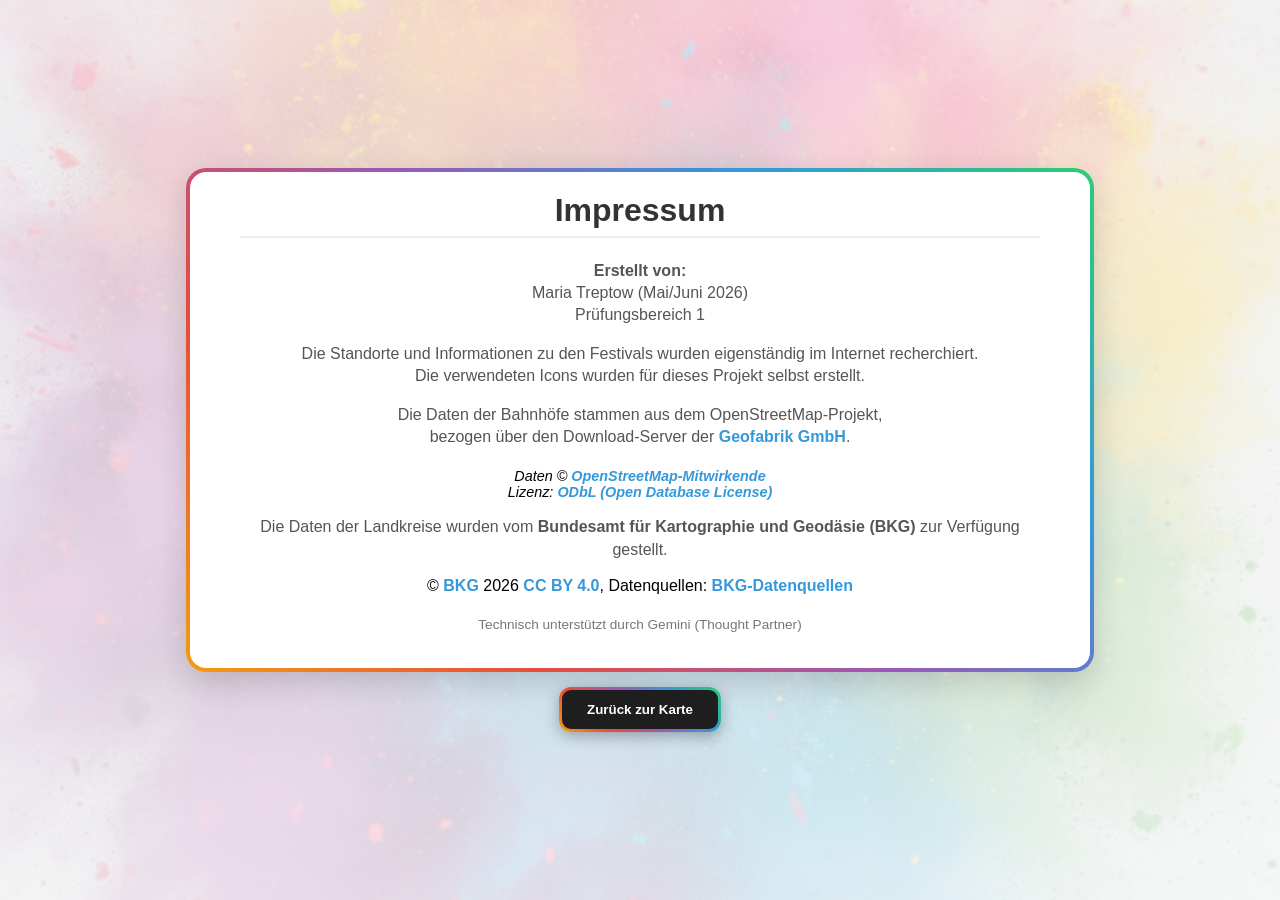
==== impressum.html @ fa6dbb52 "Add files via upload" ====
<!doctype html>
<html lang="de">
<head>
    <meta charset="utf-8">
    <meta name="viewport" content="width=device-width, initial-scale=1.0">
    <title>Impressum</title>
    <style>
        body {
            background: linear-gradient(rgba(255, 255, 255, 0.7), rgba(255, 255, 255, 0.8)), 
			                url('../Symbole/background.png') center/cover fixed no-repeat;
            font-family: 'Montserrat', sans-serif;
            display: flex;
            justify-content: center;
            align-items: center;
            min-height: 100vh;
            margin: 0;
			flex-direction: column; 
    		gap: 15px; 
			padding-top: 3vh; 
			padding-bottom: 3vh;
			box-sizing: border-box;
				}
        .impressum-card {
            background: 
                linear-gradient(white, white) padding-box, 
                linear-gradient(45deg, #f39c12, #e74c3c, #9b59b6, #3498db, #2ecc71) border-box;
            border: 4px solid transparent;
            border-radius: 20px;
            box-shadow: 0 10px 30px rgba(0,0,0,0.15);
            padding: 20px 50px 20px 50px;
            max-width: 800px;
            text-align: center;
            transition: transform 0.3s ease;
        }
        h1 {
            color: #333;
            margin-top: 0;
            border-bottom: 2px solid #eee;
            padding-bottom: 7px;
        }
        p {
            color: #555;
            line-height: 1.4;
        }
        a {
            color: #3498db;
            text-decoration: none;
            font-weight: bold;
        }
        a:hover {
            text-decoration: underline;
            color: #e74c3c;
        }
        .bkg-logo,
		.osm-license{
            margin-top: 20px;
            font-size: 0.9em;
            font-style: italic;
        }
		.back-button {
		   background: 
		        linear-gradient(rgb(30, 30, 30), rgb(30, 30, 30)) padding-box, 
		        linear-gradient(45deg, #f39c12, #e74c3c, #9b59b6, #3498db, #2ecc71) border-box;
		    color: white;
		    border: 3px solid transparent; 
		    border-radius: 12px; 
		    padding: 12px 25px;
		    font-family: 'Montserrat', sans-serif;
		    font-weight: bold;
		    cursor: pointer;
		    box-shadow: 0 4px 15px rgba(0,0,0,0.3);
		    transition: all 0.3s ease-in-out;
		    text-decoration: none;
			display: block;
    		margin: 0 auto;
		}
		
		.back-button:hover {
		    transform: scale(1.05);
		    color: #f8f4ff !important;
			text-shadow: 0 0 2px rgba(180, 120, 255, 0.6), 
			0 0 6px rgba(180, 120, 255, 0.4);
		}
    </style>
</head>
<body>
   <div class="impressum-card">
        <h1>Impressum</h1>
        <p><strong>Erstellt von:</strong><br> Maria Treptow (Mai/Juni 2026)<br>Prüfungsbereich 1</p>
        <p>
            Die Standorte und Informationen zu den Festivals wurden eigenständig im Internet recherchiert.<br>
            Die verwendeten Icons wurden für dieses Projekt selbst erstellt.
        </p>
		<p>
    Die Daten der Bahnhöfe stammen aus dem OpenStreetMap-Projekt,<br> bezogen über den Download-Server der 
    <strong><a href="https://download.geofabrik.de/europe/germany/mecklenburg-vorpommern.html" target="_blank">Geofabrik GmbH</a></strong>.
</p>
<div class="osm-license">
    Daten © <a href="https://www.openstreetmap.org/copyright" target="_blank">OpenStreetMap-Mitwirkende</a><br>
    Lizenz: <a href="https://opendatacommons.org/licenses/odbl/" target="_blank">ODbL (Open Database License)</a>
</div>
        <p>Die Daten der Landkreise wurden vom <strong>Bundesamt für Kartographie und Geodäsie (BKG)</strong> zur Verfügung gestellt.</p>
		<div class="bkg-license">
			© <a href="https://www.bkg.bund.de" target="_blank">BKG</a> 2026 <a href="https://creativecommons.org/licenses/by/4.0/" target="_blank">CC BY 4.0</a>, 
			Datenquellen: <a href="https://sgx.geodatenzentrum.de/web_public/gdz/datenquellen/datenquellen_vg25.pdf" target="_blank">BKG-Datenquellen</a>
		</div>

        <p style="font-size: 0.85em; color: #777; margin-top: 20px;">
            Technisch unterstützt durch Gemini (Thought Partner)
        </p>
    </div>
	<a href="./index.html" style="text-decoration: none;">
        <button type="button" class="back-button">
            Zurück zur Karte
        </button>
    </a>
</body>
</html>
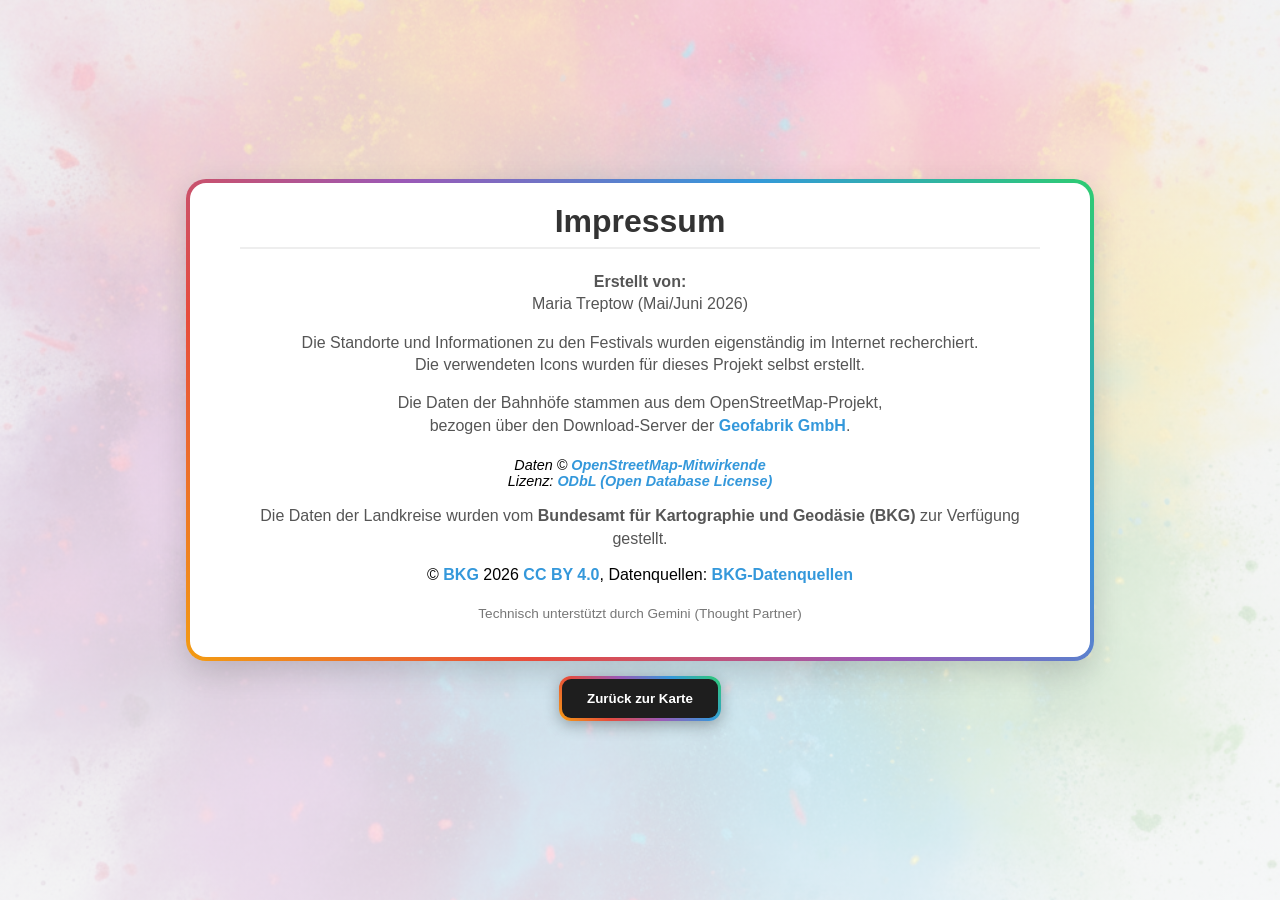
==== commit 44f60731: "Add files via upload" ====
--- a/impressum.html
+++ b/impressum.html
@@ -86,7 +86,7 @@
 <body>
    <div class="impressum-card">
         <h1>Impressum</h1>
-        <p><strong>Erstellt von:</strong><br> Maria Treptow (Mai/Juni 2026)<br>Prüfungsbereich 1</p>
+        <p><strong>Erstellt von:</strong><br> Maria Treptow (Mai/Juni 2026)</p>
         <p>
             Die Standorte und Informationen zu den Festivals wurden eigenständig im Internet recherchiert.<br>
             Die verwendeten Icons wurden für dieses Projekt selbst erstellt.
